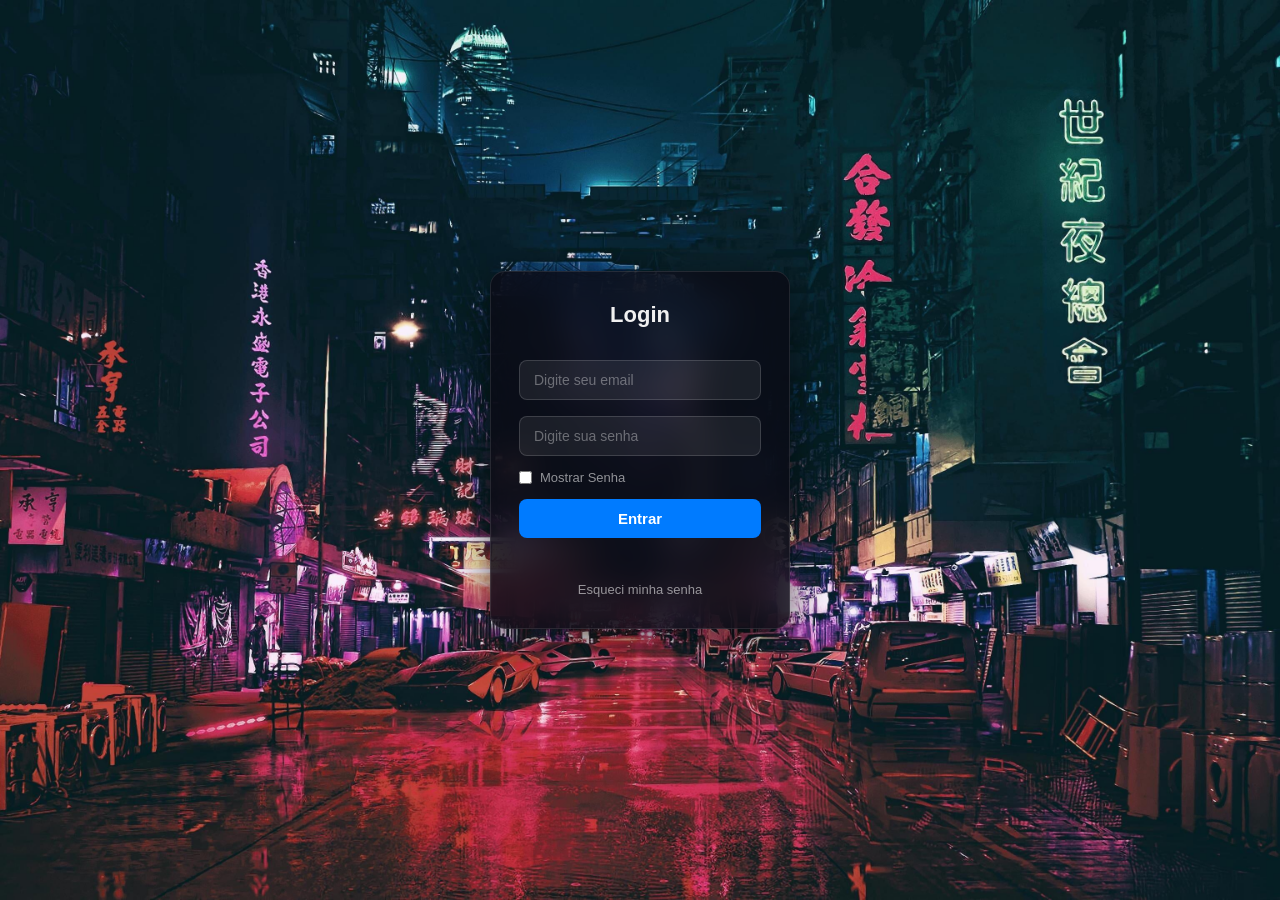
==== index.html @ bc6d08db "Add files via upload" ====
<!DOCTYPE html>
<html lang="pt-BR">
<head>
    <meta charset="UTF-8">
    <meta name="viewport" content="width=device-width, initial-scale=1.0">
    <title>Login</title>
    <link rel="stylesheet" href="style.css">
</head>
<body>

    



    <div class="container">
        <h2>Login</h2>

        <input type="email" id="email" placeholder="Digite seu email">
        <input type="password" id="password" placeholder="Digite sua senha">

        <label class="mostrar-senha">
            <input type="checkbox" onclick="mostrarSenha()"> Mostrar Senha
        </label>

        <button onclick="login()">Entrar</button>

        <p id="mensagem"></p>

        <a href="#" onclick="esqueceuSenha()" class="link-senha">Esqueci minha senha</a>
    </div>

    <!-- Modal esqueci senha -->
    <div id="modal" class="modal-overlay" style="display:none;">
        <div class="modal-box">
            <h3>Recuperar senha</h3>
            <p>Digite seu email e enviaremos as instruções de recuperação.</p>
            <input type="email" id="emailRecuperacao" placeholder="Digite seu email">
            <p id="mensagemModal"></p>
            <div class="modal-buttons">
                <button onclick="enviarRecuperacao()">Enviar</button>
                <button class="btn-cancelar" onclick="fecharModal()">Cancelar</button>
            </div>
        </div>
    </div>

    <script src="script.js"></script>
</body>
</html>
---- style.css ----
* {
    margin: 0;
    padding: 0;
    box-sizing: border-box;
    font-family: Arial, Helvetica, sans-serif;
}

body {
    display: flex;
    justify-content: center;
    align-items: center;
    height: 100vh;
    background-image: url('fundo.jpg.jpg');
    background-size: cover;
    background-position: center;
    background-repeat: no-repeat;
}

/* ───── CARD DARK ───── */
.container {
    background: rgba(10, 10, 20, 0.82);
    backdrop-filter: blur(16px);
    -webkit-backdrop-filter: blur(16px);
    border: 1px solid rgba(255, 255, 255, 0.1);
    padding: 30px 28px;
    border-radius: 15px;
    width: 300px;
    text-align: center;
    box-shadow: 0 10px 40px rgba(0, 0, 0, 0.6);
}

h2 {
    margin-bottom: 24px;
    color: #f0f0f0;
    font-size: 22px;
}

input[type="email"],
input[type="password"],
input[type="text"] {
    width: 100%;
    margin: 8px 0;
    padding: 11px 14px;
    border-radius: 8px;
    border: 1px solid rgba(255, 255, 255, 0.15);
    background: rgba(255, 255, 255, 0.07);
    color: #f0f0f0;
    font-size: 14px;
    transition: border 0.3s;
    outline: none;
}

input::placeholder {
    color: rgba(255, 255, 255, 0.35);
}

input[type="email"]:focus,
input[type="password"]:focus,
input[type="text"]:focus {
    border-color: rgba(255, 255, 255, 0.5);
}

.mostrar-senha {
    display: flex;
    align-items: center;
    gap: 8px;
    font-size: 13px;
    color: rgba(255, 255, 255, 0.55);
    margin: 6px 0 14px;
    cursor: pointer;
}

input[type="checkbox"] {
    accent-color: #007bff;
    width: auto;
    margin: 0;
}

button {
    width: 100%;
    padding: 11px;
    border: none;
    border-radius: 8px;
    background-color: #007bff;
    color: white;
    font-weight: bold;
    font-size: 15px;
    cursor: pointer;
    transition: background 0.3s;
}

button:hover {
    background: #0056b3;
}

#mensagem {
    margin-top: 12px;
    font-weight: bold;
    font-size: 13px;
    min-height: 18px;
}

.link-senha {
    display: inline-block;
    margin-top: 14px;
    font-size: 13px;
    color: rgba(255, 255, 255, 0.55);
    text-decoration: none;
}

.link-senha:hover {
    color: #fff;
    text-decoration: underline;
}

/* ───── MODAL ───── */
.modal-overlay {
    position: fixed;
    inset: 0;
    background: rgba(0, 0, 0, 0.55);
    display: flex;
    align-items: center;
    justify-content: center;
    z-index: 999;
}

.modal-box {
    background: rgba(10, 10, 20, 0.92);
    backdrop-filter: blur(20px);
    border: 1px solid rgba(255, 255, 255, 0.1);
    padding: 28px;
    border-radius: 15px;
    width: 300px;
    text-align: center;
    box-shadow: 0 10px 40px rgba(0, 0, 0, 0.7);
}

.modal-box h3 {
    margin-bottom: 10px;
    font-size: 18px;
    color: #f0f0f0;
}

.modal-box p {
    font-size: 13px;
    color: rgba(255, 255, 255, 0.5);
    margin-bottom: 14px;
}

.modal-buttons {
    display: flex;
    gap: 10px;
    margin-top: 14px;
}

.btn-cancelar {
    background: rgba(255, 255, 255, 0.08);
    color: #ccc;
    border: 1px solid rgba(255, 255, 255, 0.15);
}

.btn-cancelar:hover {
    background: rgba(255, 255, 255, 0.15);
}

#mensagemModal {
    margin-top: 8px;
    font-weight: bold;
    font-size: 13px;
    min-height: 18px;
}
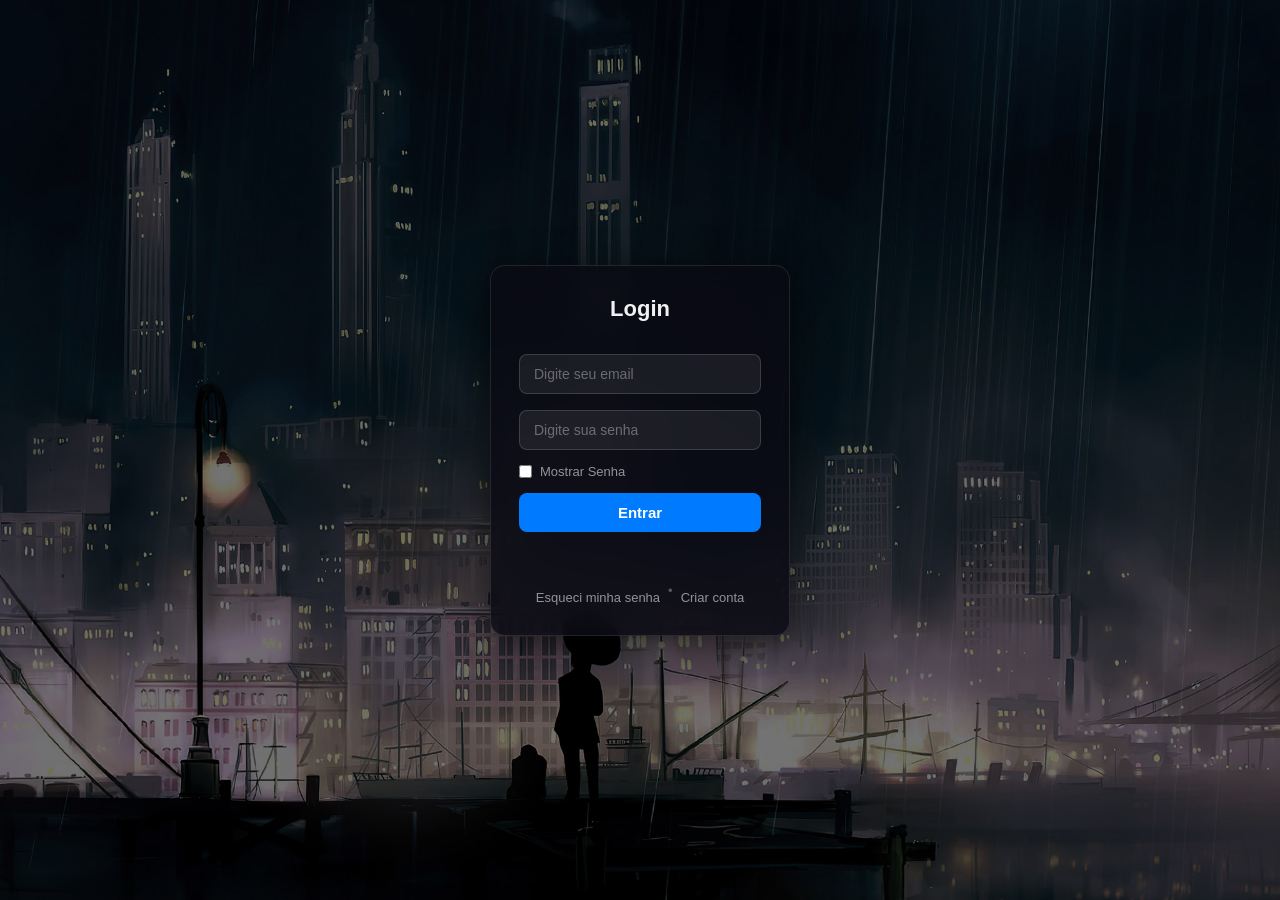
==== commit a4e12097: "CRIAR CONTA" ====
--- a/index.html
+++ b/index.html
@@ -7,10 +7,6 @@
     <link rel="stylesheet" href="style.css">
 </head>
 <body>
-
-    
-
-
 
     <div class="container">
         <h2>Login</h2>
@@ -26,7 +22,11 @@
 
         <p id="mensagem"></p>
 
-        <a href="#" onclick="esqueceuSenha()" class="link-senha">Esqueci minha senha</a>
+        <div class="links">
+            <a href="#" onclick="esqueceuSenha()" class="link-senha">Esqueci minha senha</a>
+            <span class="separador">•</span>
+            <a href="cadastro.html" class="link-senha">Criar conta</a>
+        </div>
     </div>
 
     <!-- Modal esqueci senha -->
--- a/style.css
+++ b/style.css
@@ -9,14 +9,28 @@
     display: flex;
     justify-content: center;
     align-items: center;
-    height: 100vh;
+    min-height: 100vh;
+    min-height: 100dvh;
     background-image: url('fundo.jpg.jpg');
     background-size: cover;
-    background-position: center;
+    -webkit-background-size: cover;
+    background-position: center center;
     background-repeat: no-repeat;
 }
 
-/* ───── CARD DARK ───── */
+body::before {
+    content: '';
+    position: fixed;
+    inset: 0;
+    background: rgba(0, 0, 0, 0.55);
+    z-index: 0;
+}
+
+.container {
+    position: relative;
+    z-index: 1;
+}
+
 .container {
     background: rgba(10, 10, 20, 0.82);
     backdrop-filter: blur(16px);
@@ -25,6 +39,7 @@
     padding: 30px 28px;
     border-radius: 15px;
     width: 300px;
+    max-width: 100%;
     text-align: center;
     box-shadow: 0 10px 40px rgba(0, 0, 0, 0.6);
 }
@@ -99,6 +114,18 @@
     font-size: 13px;
     min-height: 18px;
 }
+.links {
+    display: flex;
+    align-items: center;
+    justify-content: center;
+    gap: 8px;
+    margin-top: 14px;
+}
+ 
+.separador {
+    color: rgba(255, 255, 255, 0.3);
+    font-size: 13px;
+}
 
 .link-senha {
     display: inline-block;
@@ -168,4 +195,5 @@
     font-weight: bold;
     font-size: 13px;
     min-height: 18px;
-}+}
+
